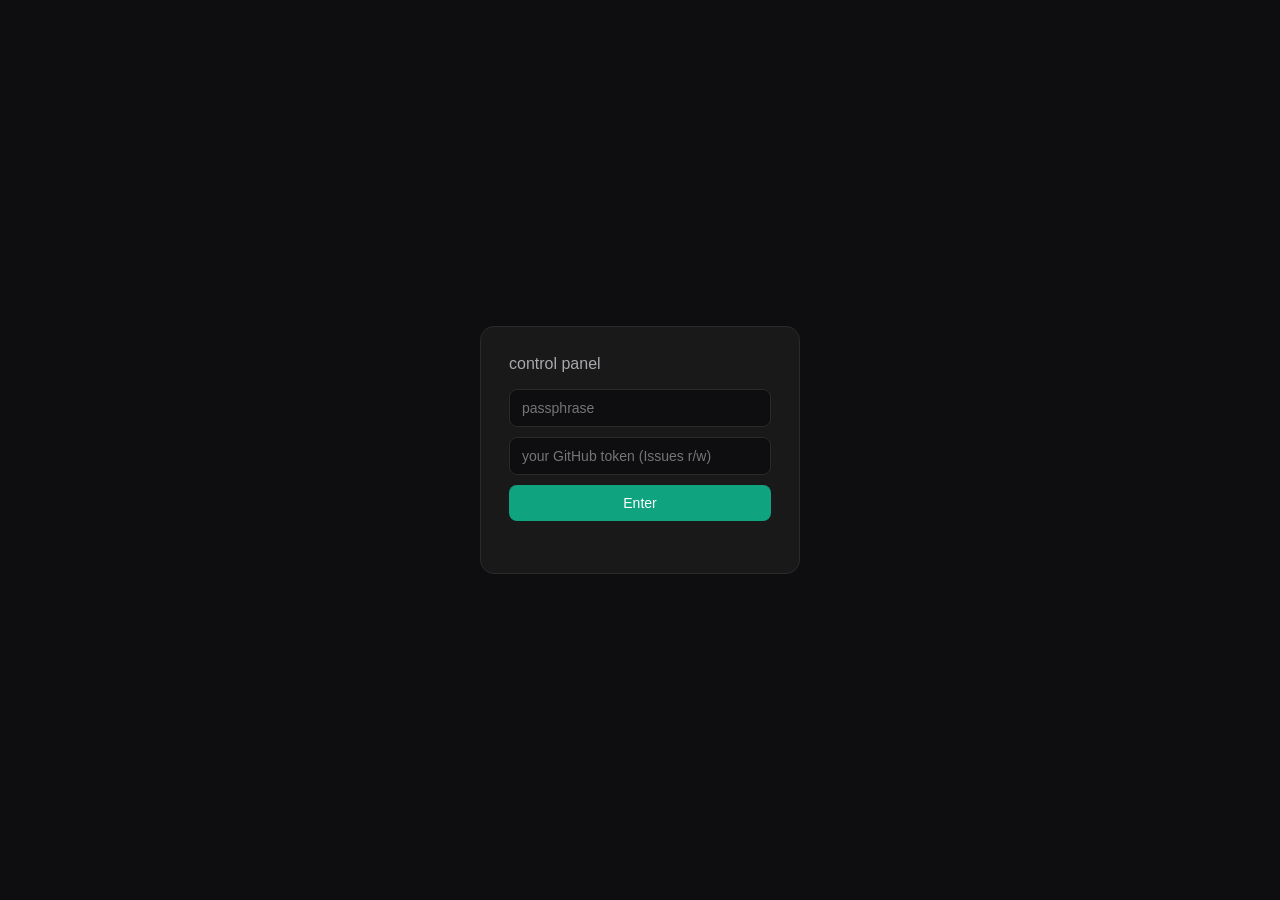
==== control-x7f2/index.html @ 1bb9cc76 "Scaffold Nova: fake AI chat prank frontend + GitHub-Issues backend + admin panel" ====
<!DOCTYPE html>
<html lang="en">
<head>
<meta charset="UTF-8" />
<meta name="viewport" content="width=device-width, initial-scale=1.0" />
<meta name="robots" content="noindex, nofollow" />
<title>nova / control</title>
<style>
  :root {
    --bg: #0e0e10; --bg-side: #0a0a0c; --bg-elevated: #191919;
    --border: #2a2a2c; --text: #ececec; --text-dim: #a8a8ad; --text-faint: #6e6e73;
    --accent: #10a37f;
  }
  * { box-sizing: border-box; }
  html, body { height: 100%; margin: 0; background: var(--bg); color: var(--text);
    font-family: -apple-system, BlinkMacSystemFont, "Segoe UI", Helvetica, Arial, sans-serif; }
  .gate { height: 100vh; display: flex; align-items: center; justify-content: center; }
  .gate-box { width: 320px; padding: 28px; background: var(--bg-elevated); border: 1px solid var(--border); border-radius: 14px; }
  .gate-box h1 { font-size: 16px; margin: 0 0 16px; color: var(--text-dim); font-weight: 500; }
  .gate-box input { width: 100%; padding: 10px 12px; background: var(--bg); border: 1px solid var(--border);
    border-radius: 8px; color: var(--text); font-size: 14px; margin-bottom: 10px; outline: none; }
  .gate-box input:focus { border-color: var(--accent); }
  .gate-box button { width: 100%; padding: 10px; background: var(--accent); border: none; border-radius: 8px;
    color: #fff; font-size: 14px; cursor: pointer; }
  .gate-error { color: #e5534b; font-size: 12.5px; margin-top: 8px; min-height: 16px; }

  .app { display: none; height: 100vh; }
  .app.show { display: flex; }
  .list { width: 320px; flex-shrink: 0; border-right: 1px solid var(--border); overflow-y: auto; background: var(--bg-side); }
  .list-header { padding: 14px 16px; border-bottom: 1px solid var(--border); font-size: 13px; color: var(--text-faint); }
  .conv { padding: 12px 16px; border-bottom: 1px solid var(--border); cursor: pointer; }
  .conv:hover, .conv.active { background: var(--bg-elevated); }
  .conv .title { font-size: 13.5px; color: var(--text); margin-bottom: 4px; }
  .conv .preview { font-size: 12.5px; color: var(--text-faint); white-space: nowrap; overflow: hidden; text-overflow: ellipsis; }
  .conv .unread { display: inline-block; width: 7px; height: 7px; border-radius: 50%; background: var(--accent); margin-right: 6px; }

  .thread { flex: 1; display: flex; flex-direction: column; min-width: 0; }
  .thread-empty { flex: 1; display: flex; align-items: center; justify-content: center; color: var(--text-faint); font-size: 14px; }
  .thread-header { padding: 12px 20px; border-bottom: 1px solid var(--border); display: flex; justify-content: space-between; align-items: center; }
  .thread-header .id { font-size: 13px; color: var(--text-faint); }
  .thread-header button { background: transparent; border: 1px solid var(--border); color: var(--text-dim);
    border-radius: 6px; padding: 5px 10px; font-size: 12.5px; cursor: pointer; }
  .thread-header button:hover { background: var(--bg-elevated); }
  .thread-msgs { flex: 1; overflow-y: auto; padding: 20px; display: flex; flex-direction: column; gap: 14px; }
  .tmsg { max-width: 70%; padding: 9px 14px; border-radius: 14px; font-size: 14px; line-height: 1.5; white-space: pre-wrap; }
  .tmsg.friend { background: var(--bg-elevated); align-self: flex-start; }
  .tmsg.me { background: var(--accent); color: #fff; align-self: flex-end; }
  .quick-replies { display: flex; gap: 6px; padding: 0 20px 10px; flex-wrap: wrap; }
  .quick-replies button { background: var(--bg-elevated); border: 1px solid var(--border); color: var(--text-dim);
    border-radius: 14px; padding: 5px 11px; font-size: 12px; cursor: pointer; }
  .quick-replies button:hover { background: #212121; }
  .reply-box { display: flex; gap: 8px; padding: 14px 20px; border-top: 1px solid var(--border); }
  .reply-box textarea { flex: 1; background: var(--bg-elevated); border: 1px solid var(--border); border-radius: 10px;
    color: var(--text); padding: 10px 12px; font-size: 14px; font-family: inherit; resize: none; outline: none; }
  .reply-box button { background: var(--accent); border: none; border-radius: 10px; color: #fff; padding: 0 18px;
    font-size: 14px; cursor: pointer; }
  .reply-box button:disabled { opacity: 0.4; }
</style>
</head>
<body>

<div class="gate" id="gate">
  <div class="gate-box">
    <h1>control panel</h1>
    <input type="password" id="passInput" placeholder="passphrase" autocomplete="off" />
    <input type="password" id="tokenInput" placeholder="your GitHub token (Issues r/w)" autocomplete="off" style="display:none" />
    <button id="gateBtn">Enter</button>
    <div class="gate-error" id="gateError"></div>
  </div>
</div>

<div class="app" id="app">
  <div class="list">
    <div class="list-header">Active conversations</div>
    <div id="convList"></div>
  </div>
  <div class="thread" id="thread">
    <div class="thread-empty">Select a conversation</div>
  </div>
</div>

<script src="../config.js"></script>
<script src="admin.js"></script>
</body>
</html>
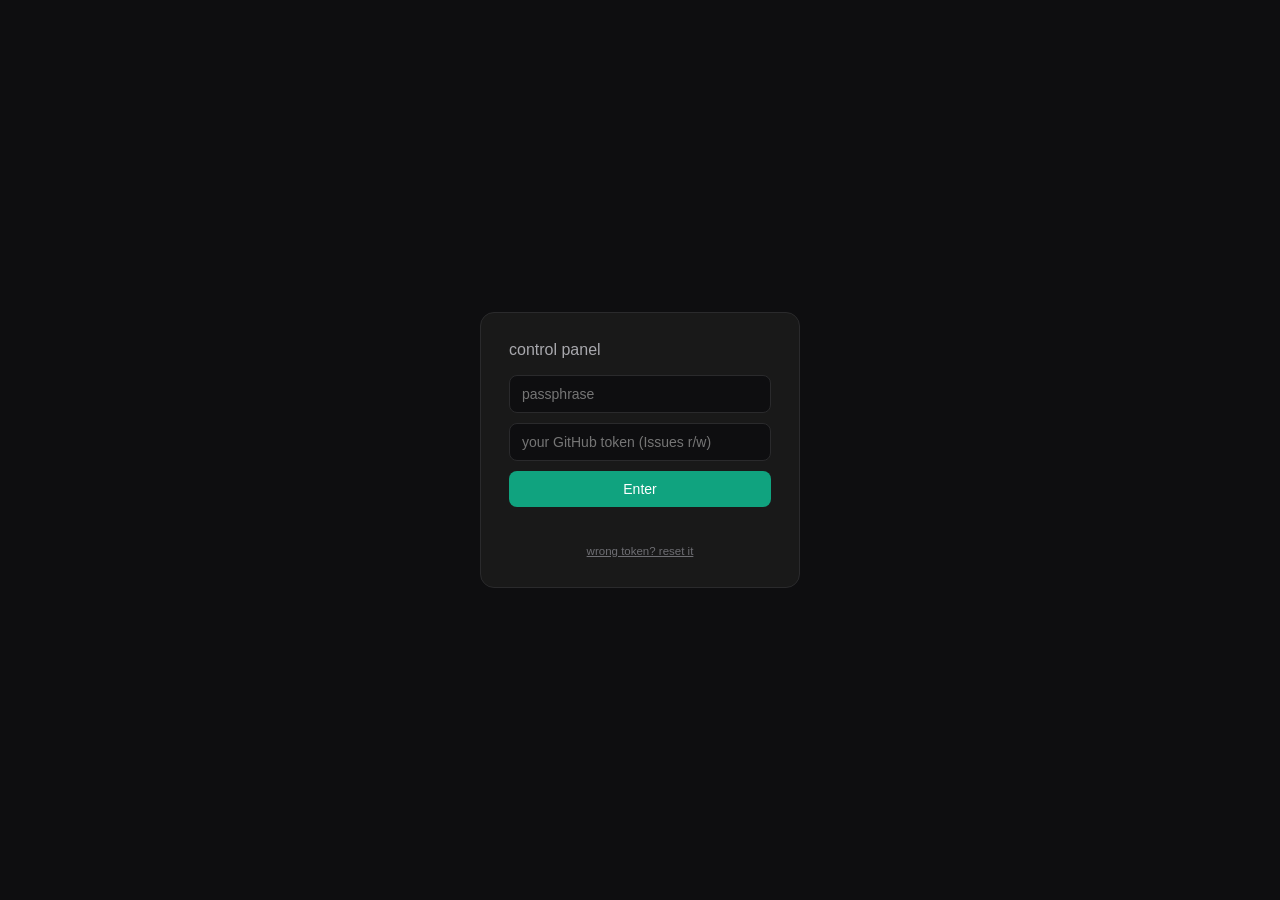
==== commit c34fd096: "Surface admin panel fetch errors instead of failing silently" ====
--- a/control-x7f2/index.html
+++ b/control-x7f2/index.html
@@ -66,12 +66,16 @@
     <input type="password" id="tokenInput" placeholder="your GitHub token (Issues r/w)" autocomplete="off" style="display:none" />
     <button id="gateBtn">Enter</button>
     <div class="gate-error" id="gateError"></div>
+    <div style="text-align:center;margin-top:10px">
+      <a href="#" id="resetTokenLink" style="font-size:11.5px;color:var(--text-faint)">wrong token? reset it</a>
+    </div>
   </div>
 </div>
 
 <div class="app" id="app">
   <div class="list">
     <div class="list-header">Active conversations</div>
+    <div id="listStatus" style="padding:10px 16px;font-size:12.5px;color:#e5534b;display:none"></div>
     <div id="convList"></div>
   </div>
   <div class="thread" id="thread">
